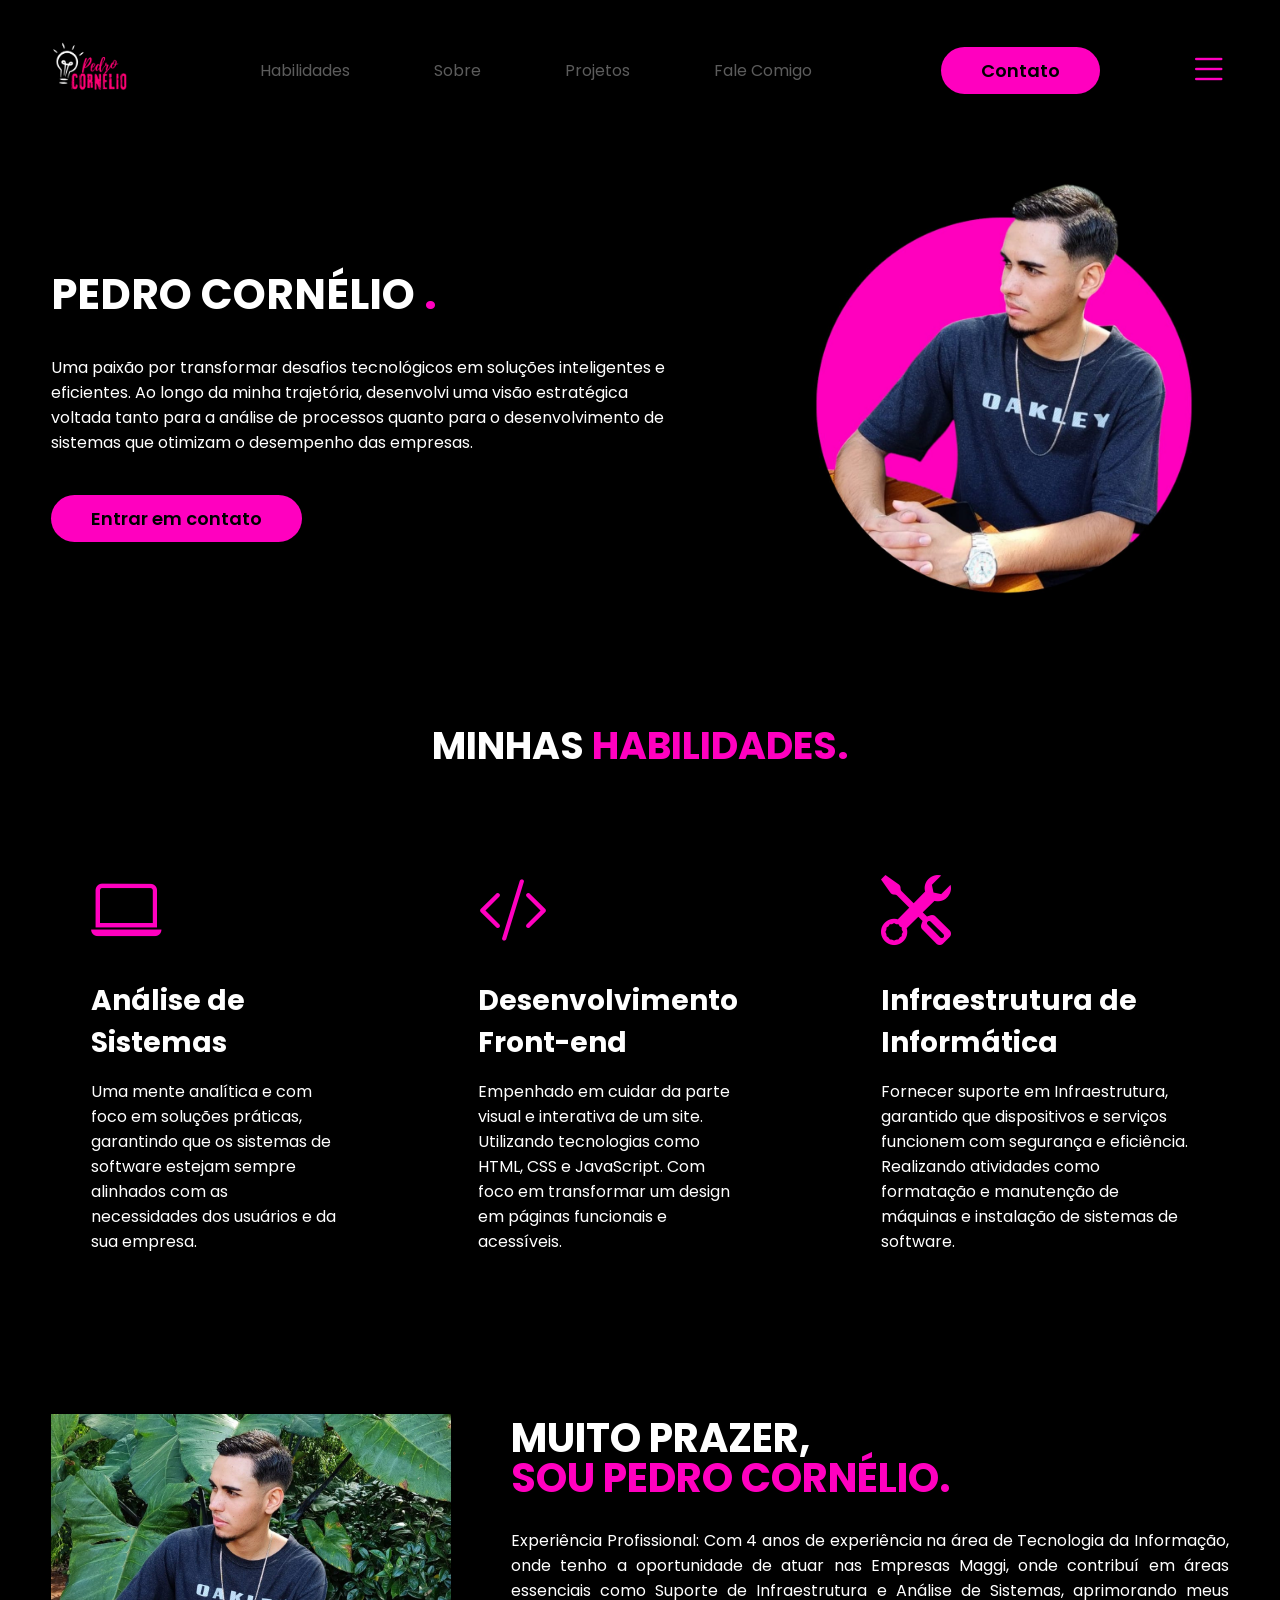
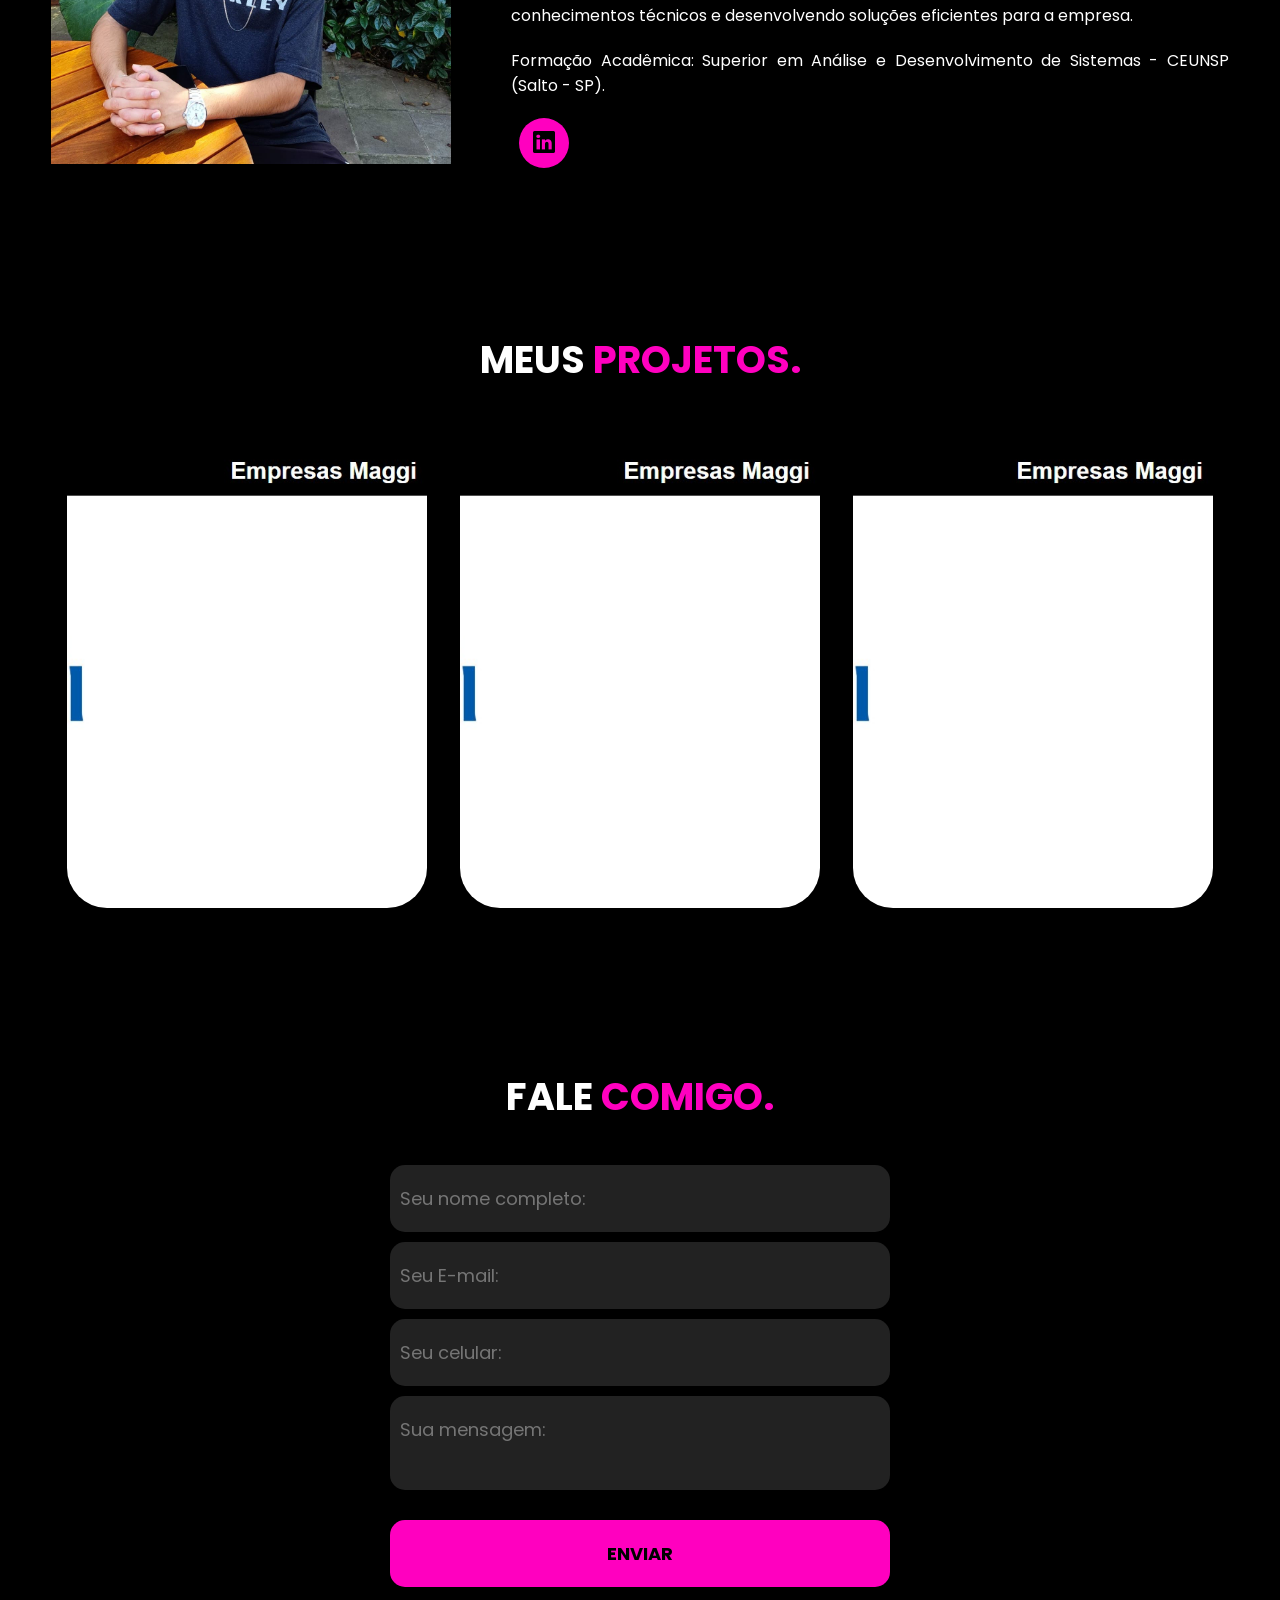
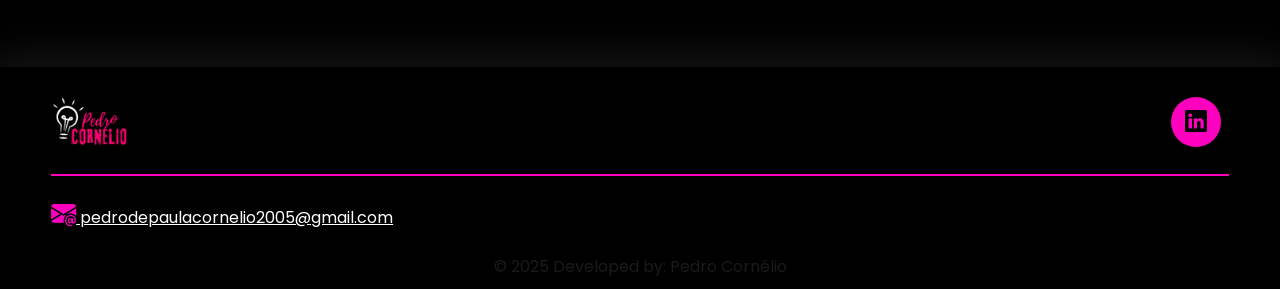
==== index.html @ f1d7cb50 "Rename Portfolio.html to index.html" ====
<!DOCTYPE html>
<html lang="pt-BR">
	<head>
		<meta charset="UTF-8" />
		<meta name="author" content="pedro"/>
        <!-- Google Fonts -->
        <link rel="preconnect" href="https://fonts.googleapis.com">
        <link rel="preconnect" href="https://fonts.gstatic.com" crossorigin>
        <link href="https://fonts.googleapis.com/css2?family=Poppins:ital,wght@0,100;0,200;0,300;0,400;0,500;0,600;0,700;0,800;0,900;1,100;1,200;1,300;1,400;1,500;1,600;1,700;1,800;1,900&display=swap" rel="stylesheet">
        <!-- Google Fonts -->

        <!--Bootstrap-icons-->
        <link rel="stylesheet" href="https://cdn.jsdelivr.net/npm/bootstrap-icons@1.11.3/font/bootstrap-icons.min.css">
        <!--Bootstrap-icons-->

        <!--Estilo CSS-->
        <link rel="stylesheet" href="style.css">
        <!--Estilo CSS-->

        <script src="menu.js" defer></script>

		<title> Pedro Cornélio - Portfólio </title>
	</head>
	<body>

        <header>
            <div class="interface">
                <div class="logo">
                    <a href="#">
                        <img src="images/Logo Image.png" alt="Logo" height="50px" width="80px">
                    </a>
                </div><!--Logo-->

                <nav class="menu-desktop">
                    <ul>
                        <li><a href="#habilidades">Habilidades</a></li>
                        <li><a href="#sobre">Sobre</a></li>
                        <li><a href="#projetos">Projetos</a></li>
                        <li><a href="#falecomigo">Fale Comigo</a></li>
                    </ul>
                </nav>

                <div class="btn-contato">
                    <a href="Meus Contatos/Meus Contatos.html">
                        <button>Contato</button>
                    </a>
                </div>

                <div class="menu-mobile" id="menu-mobile">
                    <div class="btn-fechar">
                        <i class="bi bi-x-circle"></i>
                    </div> <!--btn-fechar-->

                    <nav>
                        <ul>
                            <li><a href="#habilidades">Habilidades</a></li>
                            <li><a href="#sobre">Sobre</a></li>
                            <li><a href="#projetos">Projetos</a></li>
                            <li><a href="#falecomigo">Fale Comigo</a></li>
                            <li><a href="Meus Contatos/Meus Contatos.html">Contato</a></li>
                        </ul>
                    </nav>
                </div> <!--menu-mobile-->

                <div class="btn-abrir-menu" id="btn-menu">
                    <i class="bi bi-list"></i>
                </div> <!--btn-abrir-menu-->

                <div class="overley-menu" id="overley-menu"></div> <!--overley-menu-->

            </div><!--interface-->
        </header>

        <main>
            <section id="inicio" class="topo-do-site">
                <div class="interface">
                    <div class="flex">
                        <div class="txt-topo-site">
                            <h1>PEDRO CORNÉLIO <span>.</span></h1>
                            <p>Uma paixão por transformar desafios tecnológicos em soluções inteligentes e eficientes. Ao longo da minha trajetória, desenvolvi uma visão estratégica voltada tanto para a análise de processos quanto para o desenvolvimento de sistemas que otimizam o desempenho das empresas.</p>

                            <div class="btn-contato">
                                <a href="Meus Contatos/Meus Contatos.html">
                                    <button>Entrar em contato</button>
                                </a>
                            </div>
                        </div> <!--txt-topo-site-->

                        <div class="img-topo-site">
                            <img src="images/Perfil.jpeg" alt="Foto de Perfil" height="450px" width="450px">
                        </div> <!--imagem-topo-site-->
                    </div> <!--flex-->
                </div> <!--Interface-->
            </section> <!--topo-do-site-->

            <section id="habilidades" class="especialidades">
                <div class="interface">
                    <h2 class="titulo">MINHAS <span>HABILIDADES.</span></h2>
                    <div class="flex">
                        <div class="especialidades-box">
                            <i class="bi bi-laptop"></i>
                            <h3>Análise de Sistemas</h3>
                            <p>Uma mente analítica e com foco em soluções práticas, garantindo que os sistemas de software estejam sempre alinhados com as necessidades dos usuários e da sua empresa.</p>
                        </div> <!--especialidades-box-->

                        <div class="especialidades-box">
                            <i class="bi bi-code-slash"></i>
                            <h3>Desenvolvimento Front-end</h3>
                            <p>Empenhado em cuidar da parte visual e interativa de um site. Utilizando tecnologias como HTML, CSS e JavaScript. Com foco em transformar um design em páginas funcionais e acessíveis.</p>
                        </div> <!--especialidades-box-->

                        <div class="especialidades-box">
                            <i class="bi bi-tools"></i>
                            <h3>Infraestrutura de Informática</h3>
                            <p>Fornecer suporte em Infraestrutura, garantido que dispositivos e serviços funcionem com segurança e eficiência. Realizando atividades como formatação e manutenção de máquinas e instalação de sistemas de software.</p>
                        </div> <!--especialidades-box-->
                    </div> <!--flex-->
                </div> <!--Interface-->
            </section> <!--especialidades-->

            <section id="sobre" class="sobre">
                <div class="iterface">
                    <div class="flex">
                        <div class="img-sobre">
                            <img src="images/Foto Apresentacao.jpeg" alt="Foto de Apresentação" height="350px" width="400px">
                        </div> <!--img-sobre-->

                        <div class="txt-sobre">
                            <h2>MUITO PRAZER, <span>SOU PEDRO CORNÉLIO.</span></h2>
                            <p>Experiência Profissional: Com 4 anos de experiência na área de Tecnologia da Informação, onde tenho a oportunidade de atuar nas Empresas Maggi, onde contribuí em áreas essenciais como Suporte de Infraestrutura e Análise de Sistemas, aprimorando meus conhecimentos técnicos e desenvolvendo soluções eficientes para a empresa.</p>
                            <p>Formação Acadêmica: Superior em Análise e Desenvolvimento de Sistemas - CEUNSP (Salto - SP).</p>
                            
                            <div class="btn-social">
                                <a href="https://www.linkedin.com/in/pedro-de-paula-corn%C3%A9lio-4421122bb/" target="_blank">
                                    <button><i class="bi bi-linkedin"></i></button>
                                </a>
                            </div>
                        </div> <!--txt-sobre-->
                    </div> <!--flex-->
                </div> <!--interface-->
            </section> <!--sobre-->

            <section id="projetos" class="portfolio">
                <div class="iterface">
                    <h2 class="titulo">MEUS <span>PROJETOS.</span></h2>
                    <div class="flex">
                        <a href="Meus Projetos/Agenda Telefonica/Agenda Telefonica.html" target="_blank">
                            <div class="img-port" style="background-image: url(images/Projeto\ Menu\ Lateral.jpg);">
                                <div class="overlay">Menu Lateral</div>
                            </div>
                        </a>
                        <a href="Meus Projetos/Agenda Telefonica/Agenda Telefonica.html" target="_blank">
                            <div class="img-port" style="background-image: url(images/Projeto\ Menu\ Lateral.jpg);">
                                <div class="overlay">Menu Lateral</div>
                            </div>
                        </a>
                        <a href="Meus Projetos/Agenda Telefonica/Agenda Telefonica.html" target="_blank">
                            <div class="img-port" style="background-image: url(images/Projeto\ Menu\ Lateral.jpg);">
                                <div class="overlay">Menu Lateral</div>
                            </div>
                        </a>
                    </div> <!--flex-->
                </div> <!--iterface-->
            </section> <!--portfolio-->

            <section id="falecomigo" class="formulario">
                <div class="iterface">
                    <h2 class="titulo">FALE <span>COMIGO.</span></h2>

                    <form action="https://formsubmit.co/pedrodepaulacornelio2005@gmail.com" method="POST">
                        <input type="text" name="nome" placeholder="Seu nome completo:" required>
                        <input type="email" name="email" placeholder="Seu E-mail:" required>
                        <input type="text" name="celular" placeholder="Seu celular:">
                        <textarea name="mensagem" placeholder="Sua mensagem:" required></textarea>

                        <div class="btn-enviar">
                            <input type="submit" value="ENVIAR">
                        </div>
                    </form>
                </div> <!--iterface-->
            </section> <!--formulario-->
        </main>

        <footer>
            <div class="interface">
                <div class="line-footer">
                    <div class="flex">
                        <div class="logo-footer">
                            <a href="#inicio">
                                <img src="images/Logo Image.png" alt="Logo Footer" height="50px" width="80px">
                            </a>
                        </div> <!--logo-footer-->

                        <div class="btn-social">
                            <a href="https://www.linkedin.com/in/pedro-de-paula-corn%C3%A9lio-4421122bb/" target="_blank">
                                <button><i class="bi bi-linkedin"></i></button>
                            </a>
                        </div> <!--btn-social-->
                    </div> <!--flex-->
                </div> <!--line-footer-->

                <div class="line-footer borda">
                    <p><i class="bi bi-envelope-at-fill"></i><a href="mailto:pedrodepaulacornelio2005@gmail.com"> pedrodepaulacornelio2005@gmail.com</a></p>
                </div> <!--line-footer-->

                <p class="footer-desc">© 2025 Developed by: Pedro Cornélio</p>
            </div> <!--iterface-->
        </footer>

	</body>
</html>
---- style.css ----
/* Estilo Geral Página */
*{
    margin: 0;
    padding: 0;
    box-sizing: border-box;
    font-family: 'Poppins', sans-serif;
}

body{
    background-color: black;
    height: 100vh;
}

.interface{
    max-width: 1280px;
    margin: 0 auto;
}

.flex{
    display: flex;
}

.btn-contato button{
    padding: 10px 40px;
    font-size: 18px;
    font-weight: 600;
    background-color: #FF00BF;
    border: 0;
    border-radius: 30px;
    cursor: pointer;
    transition: .2s;
}

.btn-abrir-menu {
    cursor: pointer;
    transition: .2s;
    display: inline-block;
}

.btn-abrir-menu:hover {
    transform: scale(1.05);
}

.btn-abrir-menu:hover i {
    text-shadow: 0px 0px 8px #FF00BF;
}

.menu-mobile .btn-fechar {
    padding: 0;
    width: fit-content;
    margin: 20px 0%;
    background: transparent;
    border: none;
    cursor: pointer;
    transition: .2s;
    display: inline-block;
}

.menu-mobile .btn-fechar:hover {
    transform: scale(1.05);
}

.menu-mobile .btn-fechar:hover i {
    text-shadow: 0px 0px 8px #FF00BF;
}

h2.titulo{
    color: #fff;
    font-size: 38px;
    text-align: center;
}

h2.titulo span{
    color: #FF00BF;
}

button:hover, form .btn-enviar input:hover{
    box-shadow: 0px 0px 8px #FF00BF;
    transform: scale(1.05);
}

/* Rolagem suave entre as seções */
html {
    scroll-behavior: smooth;
}

/* Estilo do Cabeçalho */
header{
    padding: 40px 4%;
}

header > .interface{
    display: flex;
    align-items: center;
    justify-content: space-between;
}

header a{
    color: #5c5c5c;
    text-decoration: none;
    display: inline-block;
    transition: .2s;
}

header nav.menu-desktop a:hover{
    color: #fff;
    transform: scale(1.05);
}

header nav ul{
    list-style-type: none;
}

header nav.menu-desktop ul li{
    display: inline-block;
    padding: 0 40px;
}

/* Estilo do Menu Mobile */ 
.btn-abrir-menu i{
    color: #FF00BF;
    font-size: 40px;
}

.menu-mobile{
    background-color: black;
    height: 100vh;
    position: fixed;
    top: 0;
    right: 0;
    z-index: 99999;
    width: 0%;
    overflow: hidden;
    transition: .5s;
}

.menu-mobile.abrir-menu{
    width: 70%;
}

.menu-mobile.abrir-menu ~ .overley-menu{
    display: block;
}

.menu-mobile .btn-fechar i{
    color: #FF00BF;
    font-size: 30px;
}

.menu-mobile .btn-fechar{
    padding: 20px 5%;
}

.menu-mobile nav ul{
    text-align: right;
}

.menu-mobile nav ul li a{
    color: #fff;
    font-size: 20px;
    font-weight: 300;
    padding: 20px 8%;
    display: block;
}

.menu-mobile nav ul li a:hover{
    background-color: #FF00BF;
}

.overley-menu{
    background-color: rgba(0, 0, 0, 0.753);
    width: 100%;
    height: 100%;
    position: fixed;
    top: 0;
    left: 0;
    z-index: 88888;
    display: none;
}

/* Estilo do Topo do Site */
section.topo-do-site{
    padding: 40px 4%;
}

section.topo-do-site .flex{
    align-items: center;
    justify-content: center;
    gap: 90px;
}

.topo-do-site h1{
    color: #fff;
    font-size: 42px;
    line-height: 40px;
}

.topo-do-site .txt-topo-site h1 span{
    color: #FF00BF;
}

.topo-do-site .txt-topo-site p{
    color: #fff;
    margin: 40px 0px;
}

.topo-do-site .img-topo-site img{
    position: relative;
    animation: flutuar 2s ease-in-out infinite alternate;
}

@keyframes flutuar{
    0%{
        top: 0;
    }
    100%{
        top: 30px;
    }
}

/* Estilo das Especialidades */
section.especialidades{
    padding: 40px 4%;
}

section.especialidades .flex{
    gap: 60px;
}

.especialidades .especialidades-box{
    color: #fff;
    padding: 40px;
    border-radius: 20px;
    margin-top: 45px;
    transition: .2s;
}

.especialidades .especialidades-box:hover{
    transform: scale(1.05);
    box-shadow: 0 0 8px #ffffff70;
}

.especialidades .especialidades-box i{
    font-size: 70px;
    color: #FF00BF;
}

.especialidades .especialidades-box h3{
    font-size: 28px;
    margin: 15px 0;
}

/* Estilo do Sobre */
section.sobre{
    padding: 80px 4%;
}

section.sobre .flex{
    align-items: center;
    gap: 60px;
}

.sobre .txt-sobre{
    color: #fff;
}

.sobre .txt-sobre h2{
    font-size: 40px;
    line-height: 40px;
    margin-bottom: 30px;
}

.sobre .txt-sobre h2 span{
    color: #FF00BF;
    display: block;
}

.sobre .txt-sobre p{
    margin: 20px 0;
    text-align: justify;
}

.btn-social button{
    width: 50px;
    height: 50px;
    border-radius: 50%;
    border: none;
    background-color: #FF00BF;
    font-size: 22px;
    cursor: pointer;
    margin: 0 8px;
    transition: .2s;
}

/* Estilo do Portfólio */
section.portfolio{
    padding: 80px 4%;
}

section.portfolio .flex{
    justify-content: space-around;
    margin-top: 60px;
}

.img-port{
    width: 360px;
    height: 460px;
    background-size: cover;
    background-position: 100% 0%;
    transition: 3s;
    cursor: pointer;
    border-radius: 40px;
    position: relative;
}

.img-port:hover{
    background-position: 0% 100%;
}

.overlay{
    position: absolute;
    top: 0;
    left: 0;
    width: 100%;
    height: 100%;
    background-color: rgba(0, 0, 0, 0.651);
    border-radius: 40px;
    display: flex;
    align-items: center;
    justify-content: center;
    font-size: 25px;
    font-weight: 600;
    color: grey;
    opacity: 0;
    box-shadow: 0 0 8px #ffffff70;
}

.overlay:hover{
    opacity: 1;
}

/* Estilo do Formulário de Contato */
section.formulario{
    padding: 80px 4%;
}

form{
    max-width: 500px;
    margin: 0 auto;
    display: flex;
    justify-content: center;
    flex-direction: column;
    gap: 10px;
    margin-top: 40px;
}

form input, form textarea{
    width: 100%;
    background-color: rgba(128, 128, 128, 0.267);
    border: none;
    outline: none;
    padding: 20px 10px;
    border-radius: 15px;
    color: #fff;
    font-size: 18px;
}

form textarea{
    resize: none;
    max-height: 200px;
}

form .btn-enviar{
    margin-top: 20px;
    text-align: center;
}

form .btn-enviar input{
    background-color: #FF00BF;
    color: black;
    font-weight: 700;
    cursor: pointer;
    transition: .2s;
}

/* Estilo do Rodapé */
footer{
    padding: 10px 4%;
    box-shadow: 0 0 40px 10px #ffffff17;
}

footer .flex{
    justify-content: space-between;
}

footer .line-footer{
    padding: 20px 0;
}

.borda{
    border-top: 2px solid #FF00BF;
}

footer .line-footer p i{
    color: #FF00BF;
    font-size: 25px;
}

footer .line-footer p a{
    color: #fff;
}

.logo-footer:hover{
    cursor: pointer;
    transform: scale(1.05);
}

.footer-desc{
    color: rgba(128, 128, 128, 0.205);
    width: 100%;
    text-align: center;
}

/* Estilo Responsivo */
@media screen and (max-width: 1040px){

    /* Estilo Geral da Página */
    .flex{
        flex-direction: column;
    }

    h2.titulo{
        font-size: 34px;
        line-height: 30px;
    }

    .topo-do-site .flex{
        flex-direction: column-reverse;
    }

    /* Estilo Cabeçalho */
    .menu-desktop, .btn-contato{
        display: none;
    }

    /* Estilo Topo do Site */
    section.topo-do-site .flex{
        gap: 40px;
    }

    section.topo-do-site{
        padding: 20px 8%;
    }

    .topo-do-site h1{
        font-size: 34px;
    }

    .topo-do-site .img-topo-site img{
        width: 100%;
    }

    /* Estilo das Especialidades */
    section.especialidades{
        padding: 40px 8%;
    }

    section.especialidades .flex{
        gap: 40px;
    }

    /* Estilo Sobre */
    section.sobre{
        padding: 80px 8%;
    }

    .sobre .flex{
        flex-direction: column-reverse;
    }

    .sobre .txt-sobre h2{
        font-size: 34px;
        line-height: 34px;
        text-align: center;
    }

    .btn-social{
        text-align: center;
    }

    .img-sobre img{
        width: 100%;
    }

    /* Estilo Portfóliio */
    section.portfolio{
        padding: 80px 8%;
    }    

    .img-port{
        width: 100%;
        max-width: 360px;
        margin: 0 auto;
    }

    section.portfolio .flex{
        gap: 60px;
    }

    /* Estilo Rodapé */
    footer .flex{
        flex-direction: column;
    }

    .logo-footer:hover{
        cursor: auto;
        transform: scale(1.00);
    }
}
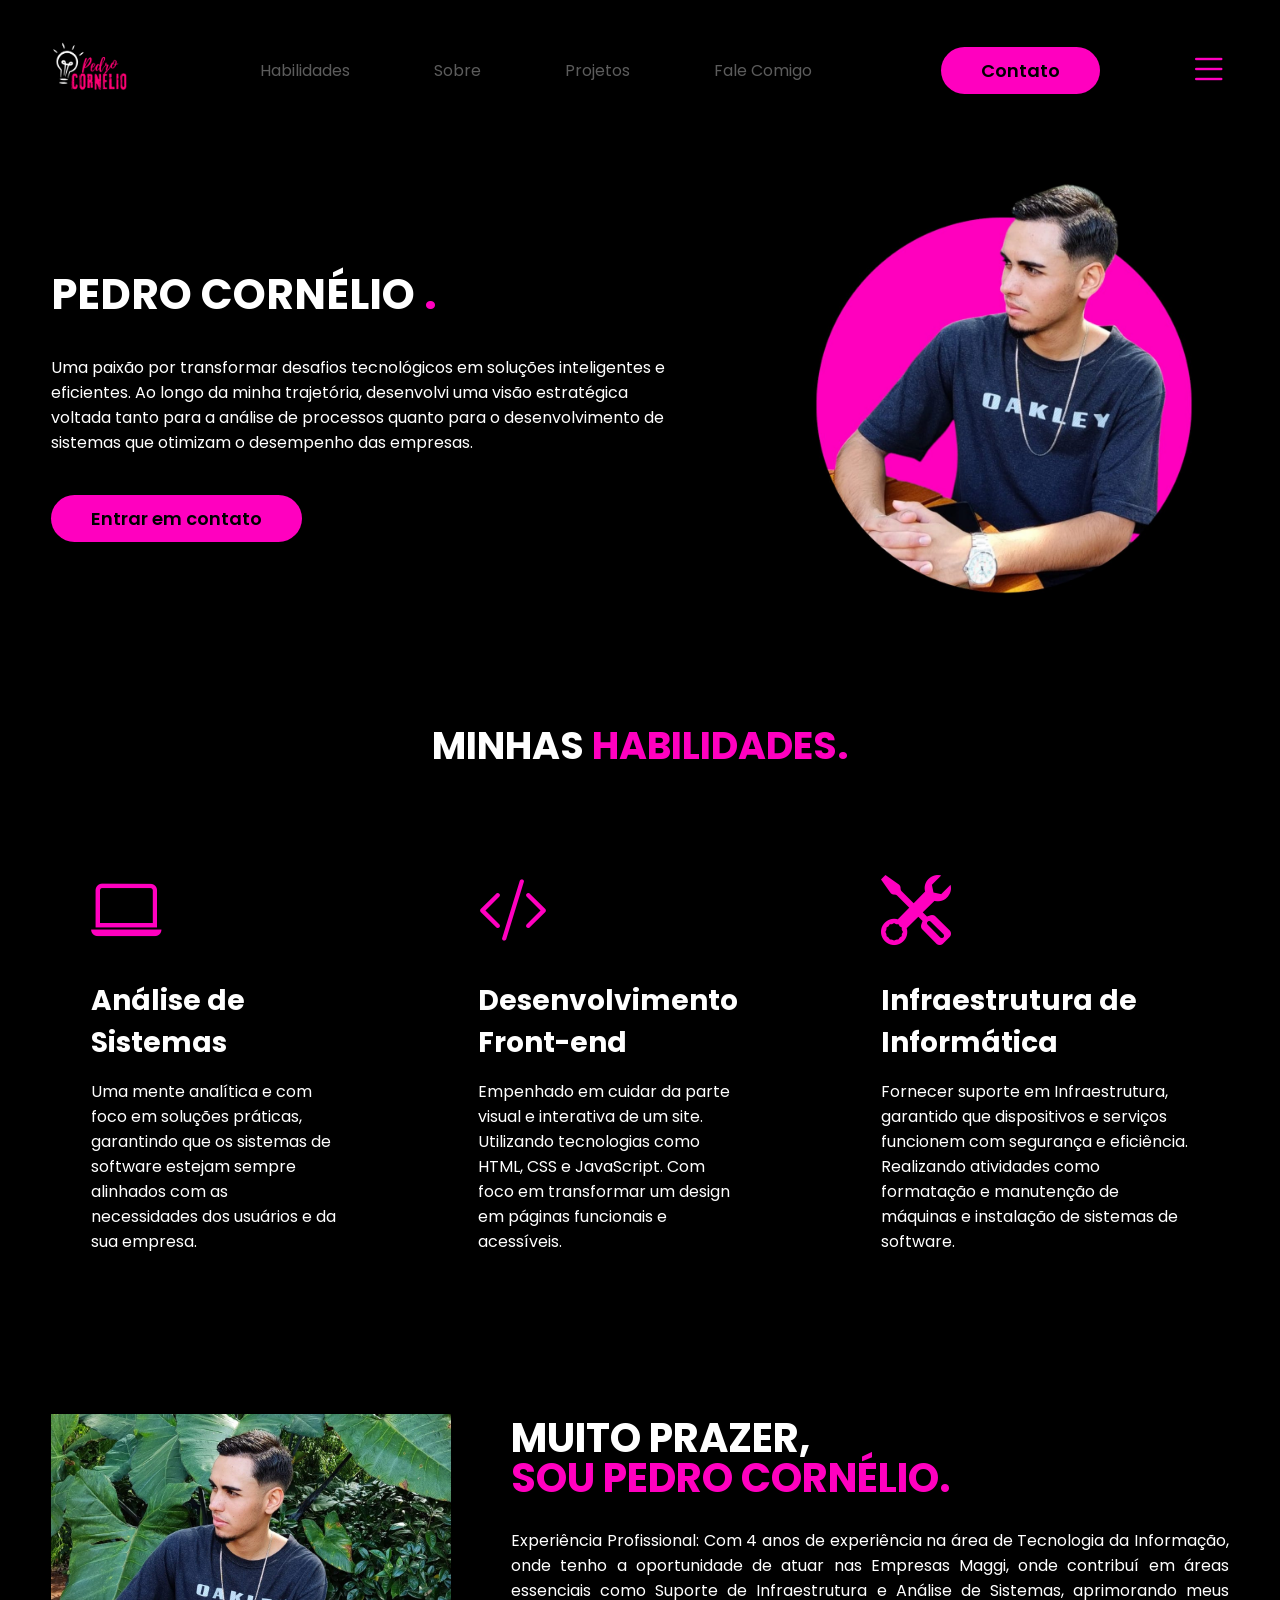
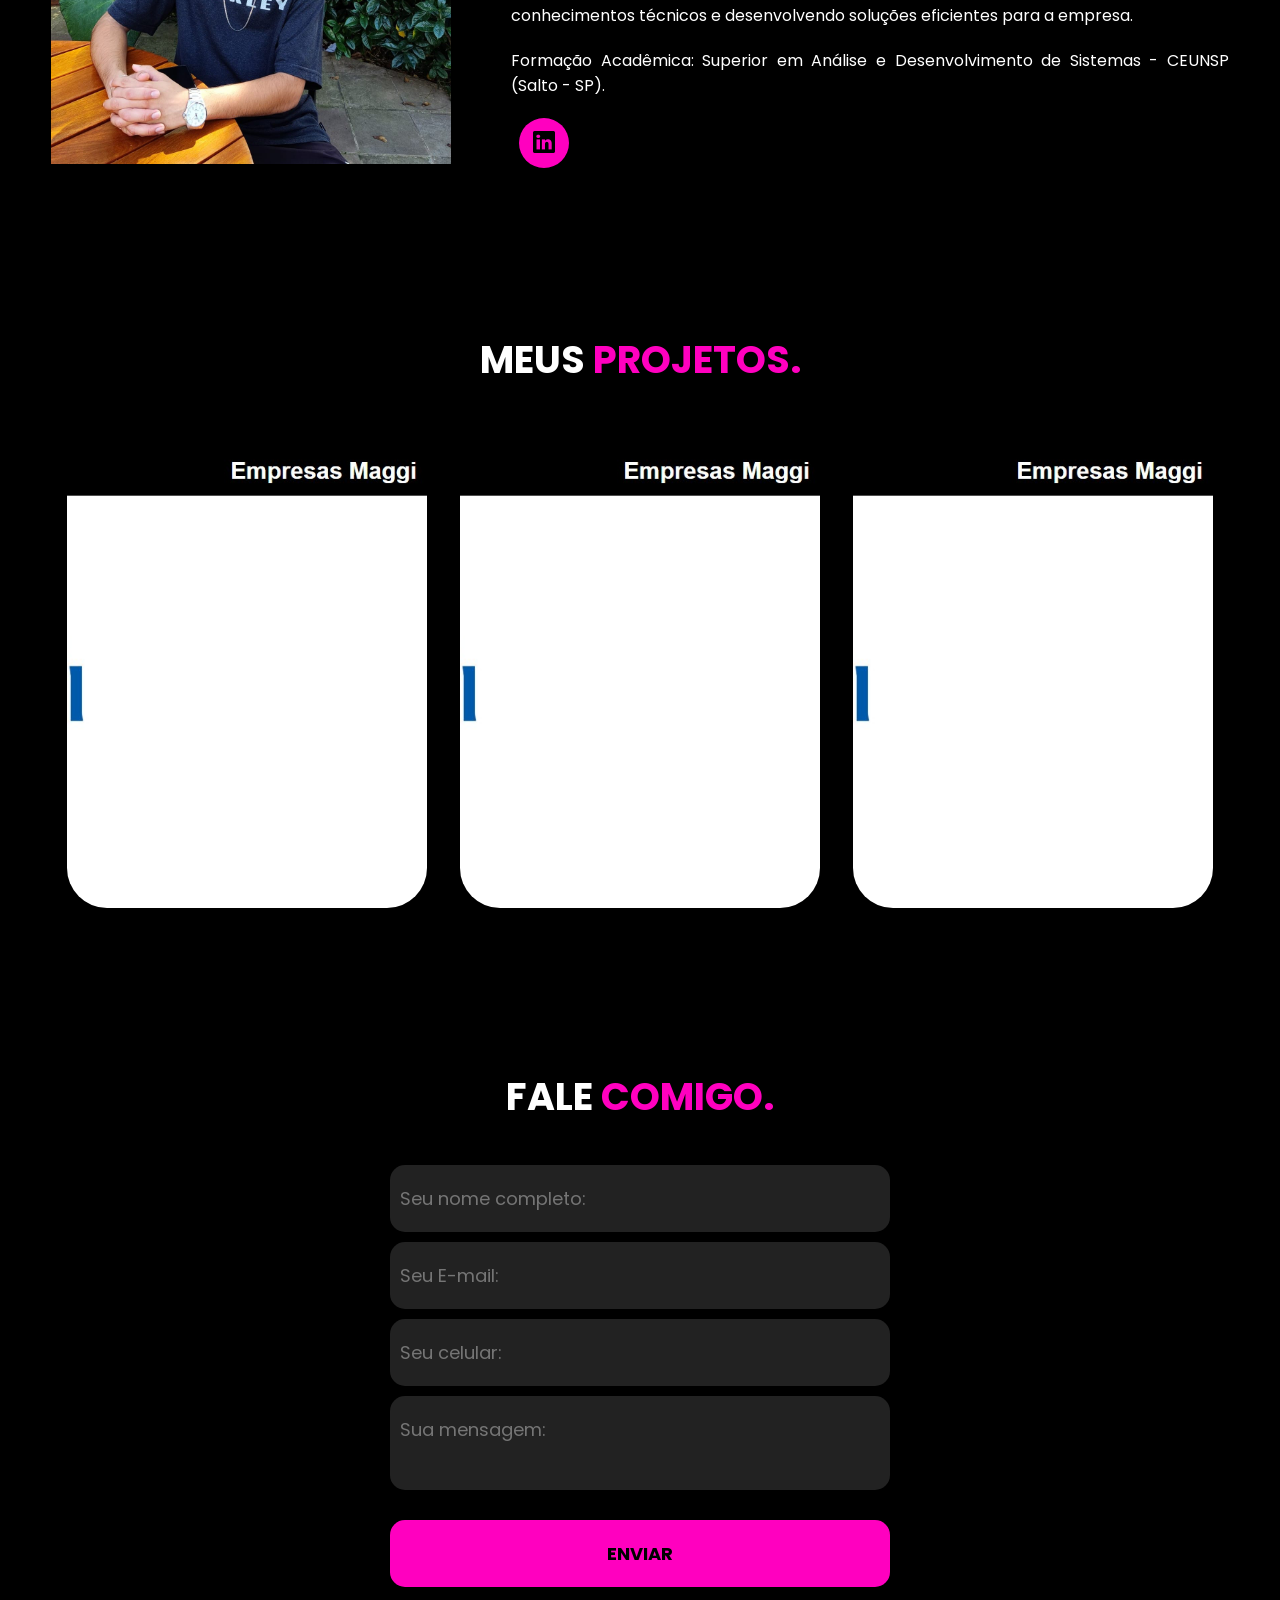
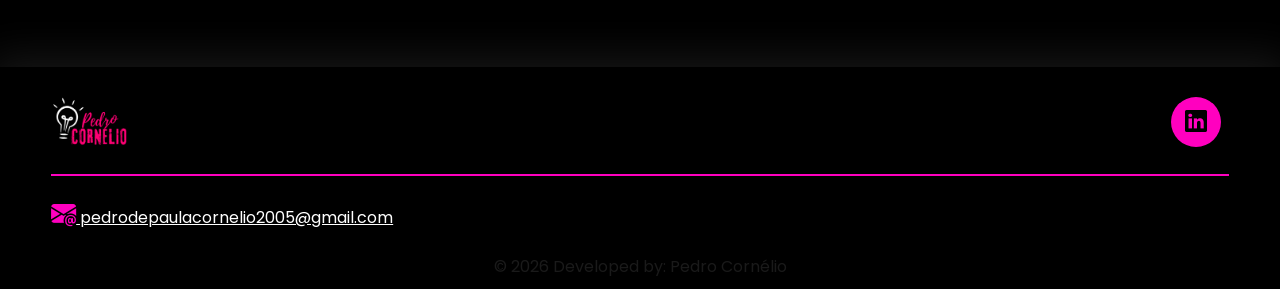
==== commit 50e1cc0c: "Update index.html Atualização." ====
--- a/index.html
+++ b/index.html
@@ -203,7 +203,7 @@
                     <p><i class="bi bi-envelope-at-fill"></i><a href="mailto:pedrodepaulacornelio2005@gmail.com"> pedrodepaulacornelio2005@gmail.com</a></p>
                 </div> <!--line-footer-->
 
-                <p class="footer-desc">© 2025 Developed by: Pedro Cornélio</p>
+                <p class="footer-desc">© 2026 Developed by: Pedro Cornélio</p>
             </div> <!--iterface-->
         </footer>
 
--- a/style.css
+++ b/style.css
@@ -516,4 +516,4 @@
         cursor: auto;
         transform: scale(1.00);
     }
-}+}
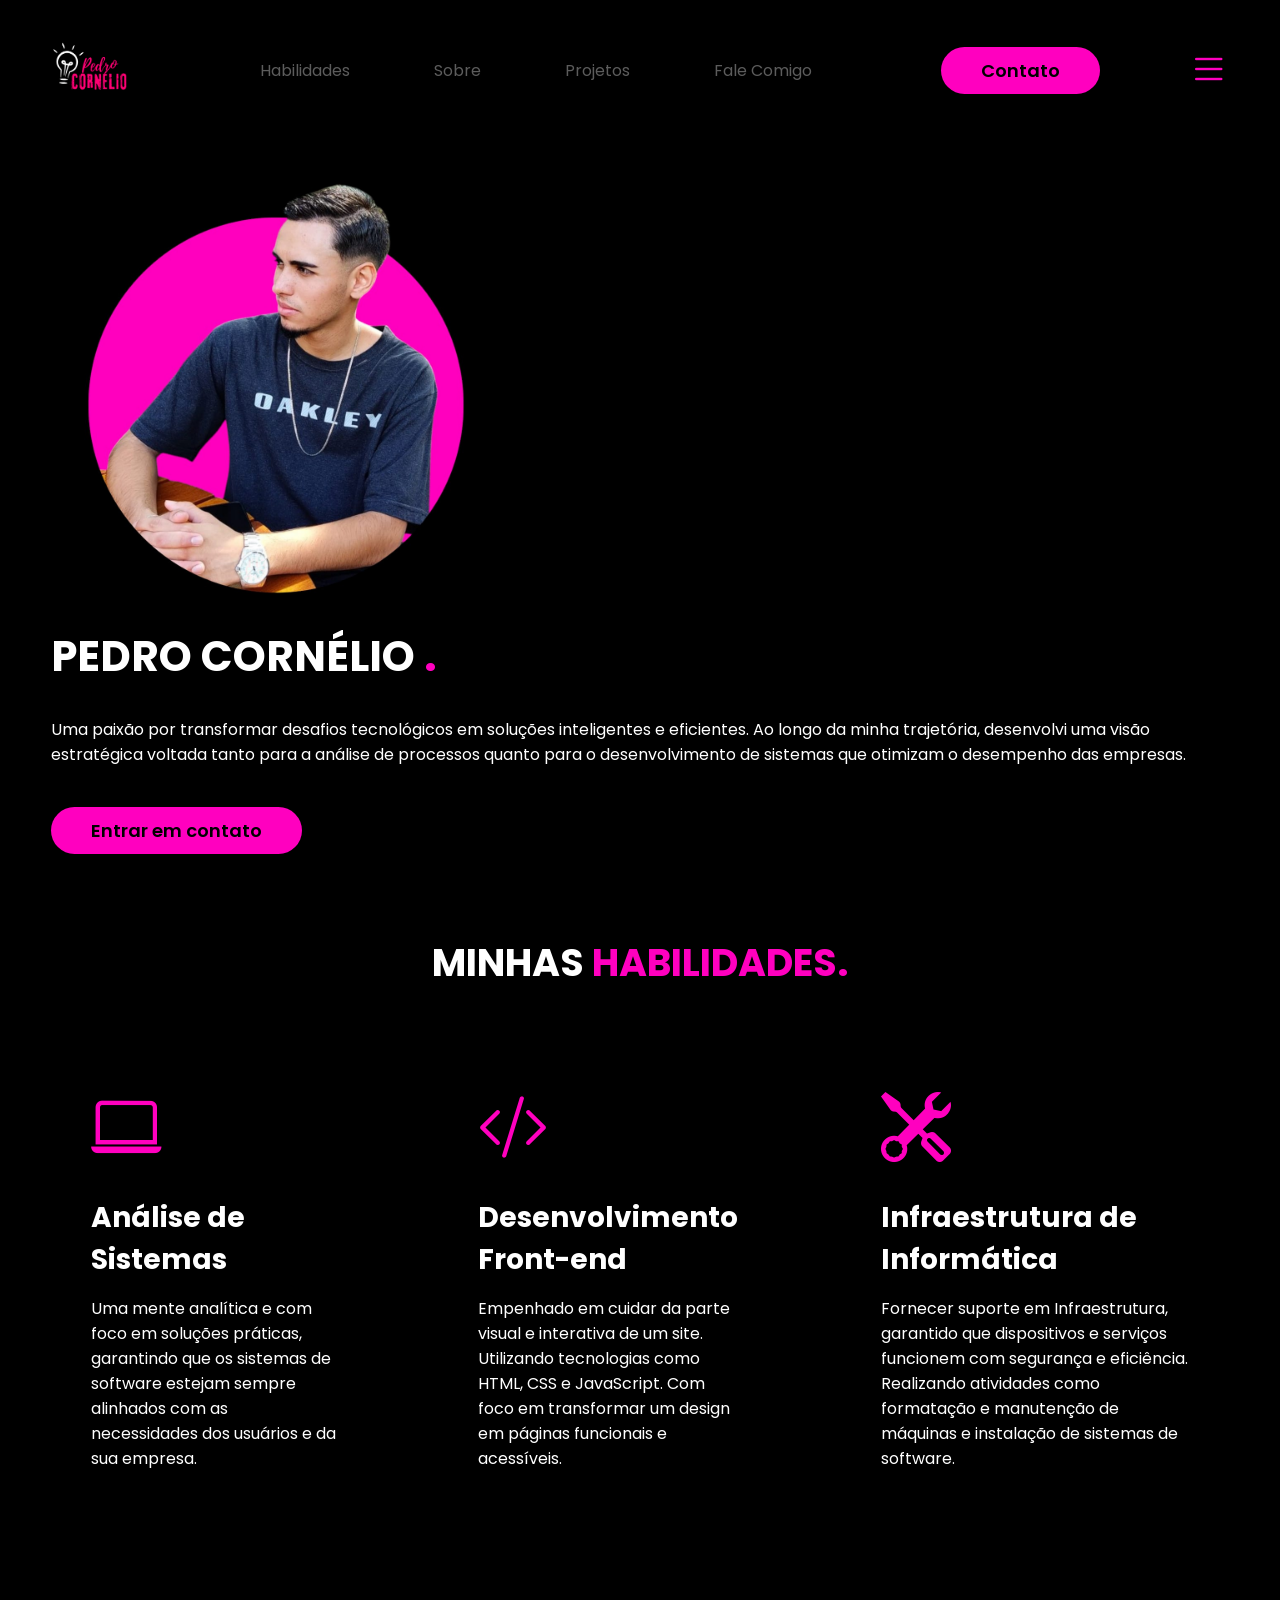
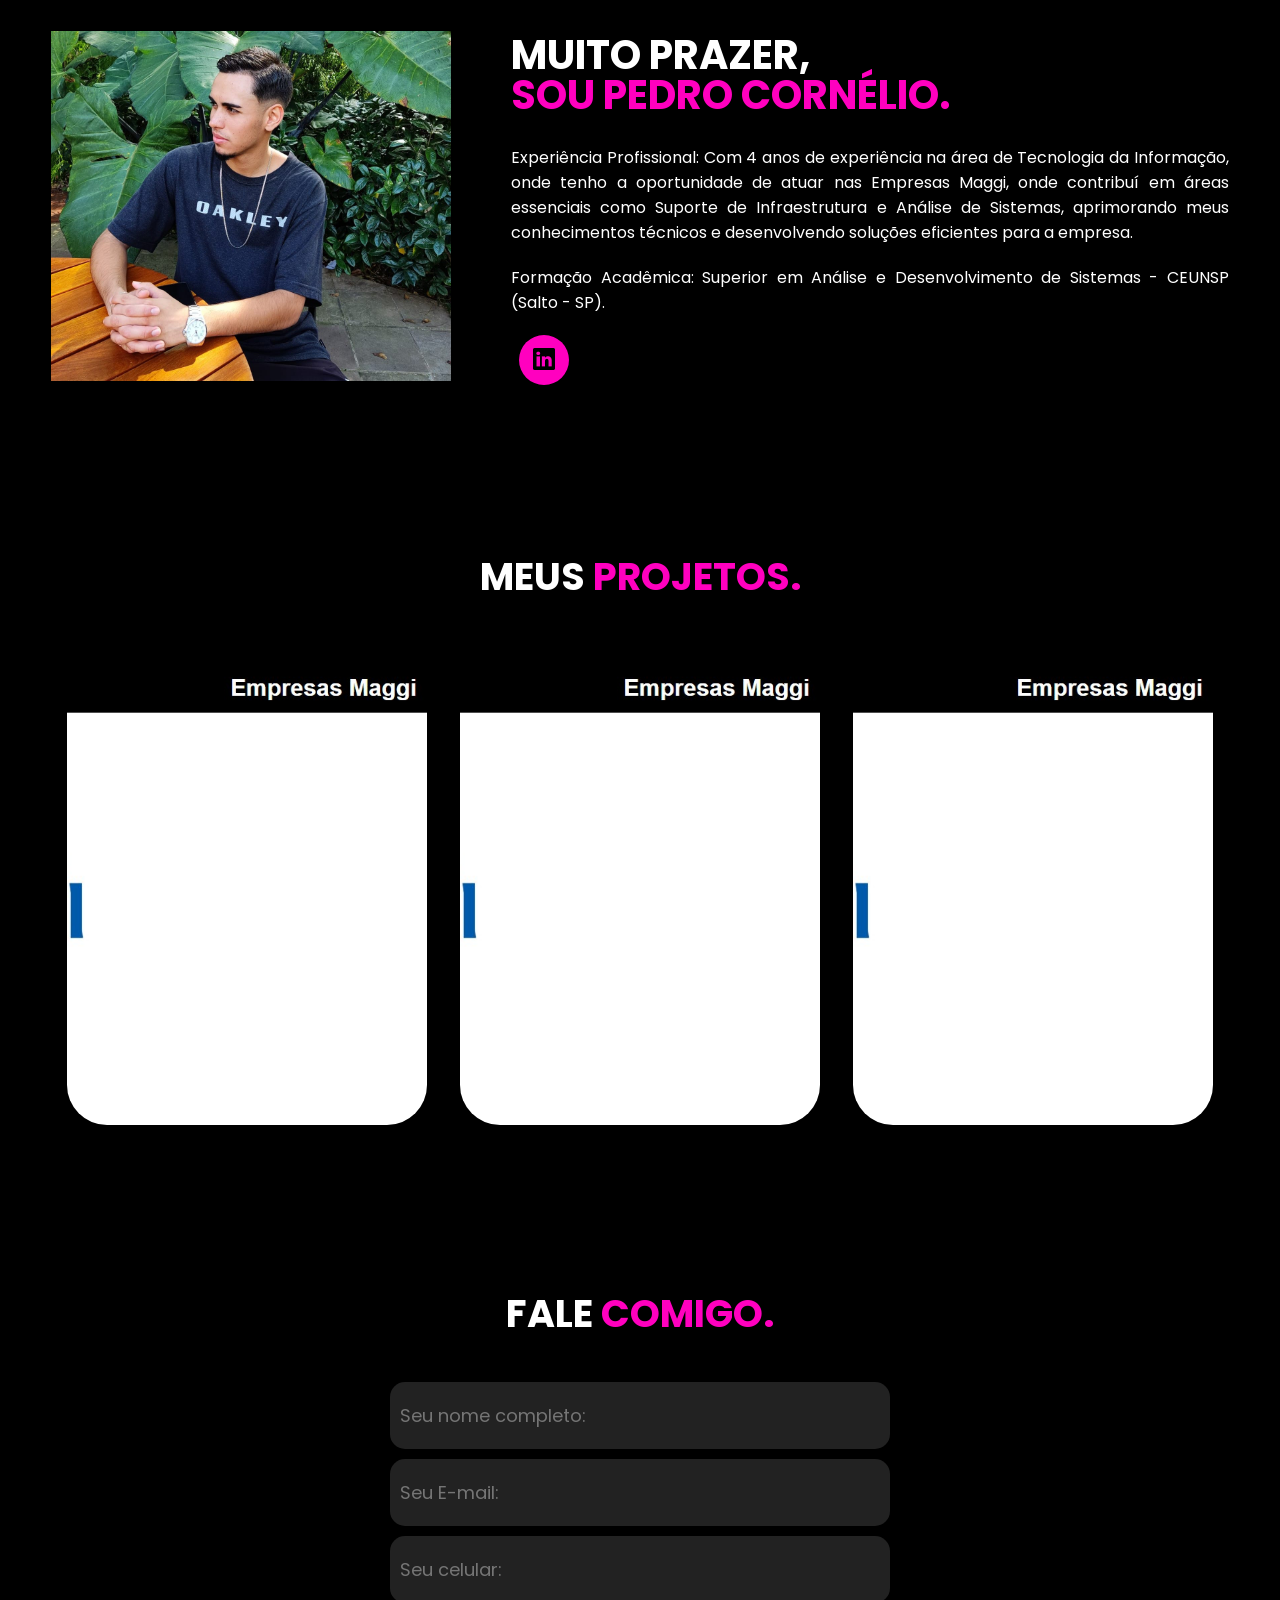
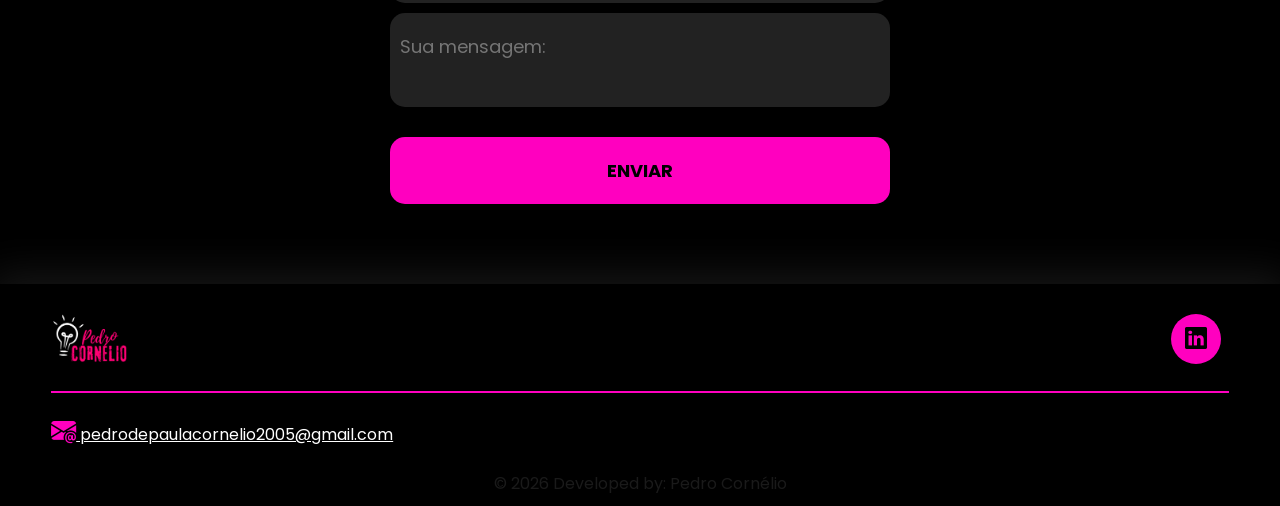
==== commit 89b47ab4: "Atualizando index.html" ====
--- a/index.html
+++ b/index.html
@@ -3,6 +3,8 @@
 	<head>
 		<meta charset="UTF-8" />
 		<meta name="author" content="pedro"/>
+        <meta name="viewport" content="width=device-width, initial-scale=1.0">
+
         <!-- Google Fonts -->
         <link rel="preconnect" href="https://fonts.googleapis.com">
         <link rel="preconnect" href="https://fonts.gstatic.com" crossorigin>
@@ -76,6 +78,10 @@
                 <div class="interface">
                     <div class="flex">
                         <div class="txt-topo-site">
+                            <div class="img-topo-site">
+                                <img src="images/Perfil.jpeg" alt="Foto de Perfil" height="450px" width="450px">
+                            </div> <!--imagem-topo-site-->
+
                             <h1>PEDRO CORNÉLIO <span>.</span></h1>
                             <p>Uma paixão por transformar desafios tecnológicos em soluções inteligentes e eficientes. Ao longo da minha trajetória, desenvolvi uma visão estratégica voltada tanto para a análise de processos quanto para o desenvolvimento de sistemas que otimizam o desempenho das empresas.</p>
 
@@ -86,9 +92,6 @@
                             </div>
                         </div> <!--txt-topo-site-->
 
-                        <div class="img-topo-site">
-                            <img src="images/Perfil.jpeg" alt="Foto de Perfil" height="450px" width="450px">
-                        </div> <!--imagem-topo-site-->
                     </div> <!--flex-->
                 </div> <!--Interface-->
             </section> <!--topo-do-site-->
--- a/style.css
+++ b/style.css
@@ -120,6 +120,11 @@
 .btn-abrir-menu i{
     color: #FF00BF;
     font-size: 40px;
+}
+
+.menu-mobile {
+    box-shadow: -10px 0 40px rgba(255, 0, 191, 0.1);
+    transition: .4s ease-in-out; /* Transição mais suave */
 }
 
 .menu-mobile{
@@ -135,7 +140,7 @@
 }
 
 .menu-mobile.abrir-menu{
-    width: 70%;
+    width: 280px; /* Tamanho fixo e adequado para celular */
 }
 
 .menu-mobile.abrir-menu ~ .overley-menu{
@@ -151,24 +156,35 @@
     padding: 20px 5%;
 }
 
-.menu-mobile nav ul{
-    text-align: right;
-}
-
-.menu-mobile nav ul li a{
-    color: #fff;
-    font-size: 20px;
-    font-weight: 300;
+.menu-mobile nav ul {
+    text-align: left; /* Mudou de right para left */
     padding: 20px 8%;
+}
+
+.menu-mobile nav ul li {
+    margin-bottom: 8px; /* Novo */
+}
+
+.menu-mobile nav ul li a {
+    color: #fff;
+    font-size: 22px;
+    font-weight: 400;
+    padding: 15px 20px; /* Padding mais confortável */
     display: block;
-}
-
-.menu-mobile nav ul li a:hover{
+    border-radius: 12px; /* Novo */
+    transition: .2s;
+    letter-spacing: 1px; /* Novo */
+}
+
+.menu-mobile nav ul li a:hover {
     background-color: #FF00BF;
+    color: #000;
+    transform: translateX(8px); /* Novo - efeito de deslocamento */
 }
 
 .overley-menu{
     background-color: rgba(0, 0, 0, 0.753);
+    backdrop-filter: blur(3px); /* Novo - efeito de desfoque */
     width: 100%;
     height: 100%;
     position: fixed;
@@ -176,6 +192,35 @@
     left: 0;
     z-index: 88888;
     display: none;
+}
+
+.menu-mobile .menu-footer {
+    position: absolute;
+    bottom: 40px;
+    left: 0;
+    width: 100%;
+    padding: 0 8%;
+    color: #555;
+    font-size: 12px;
+    text-align: center;
+}
+
+.menu-mobile .menu-footer .social-icons {
+    display: flex;
+    justify-content: center;
+    gap: 15px;
+    margin-bottom: 15px;
+}
+
+.menu-mobile .menu-footer .social-icons a {
+    color: #FF00BF;
+    font-size: 22px;
+    transition: .2s;
+}
+
+.menu-mobile .menu-footer .social-icons a:hover {
+    transform: scale(1.2);
+    color: #fff;
 }
 
 /* Estilo do Topo do Site */
@@ -434,8 +479,12 @@
         line-height: 30px;
     }
 
-    .topo-do-site .flex{
-        flex-direction: column-reverse;
+    .topo-do-site .img-topo-site img {
+    max-width: 100%;
+    }
+
+    .img-sobre img {
+    max-width: 100%;
     }
 
     /* Estilo Cabeçalho */
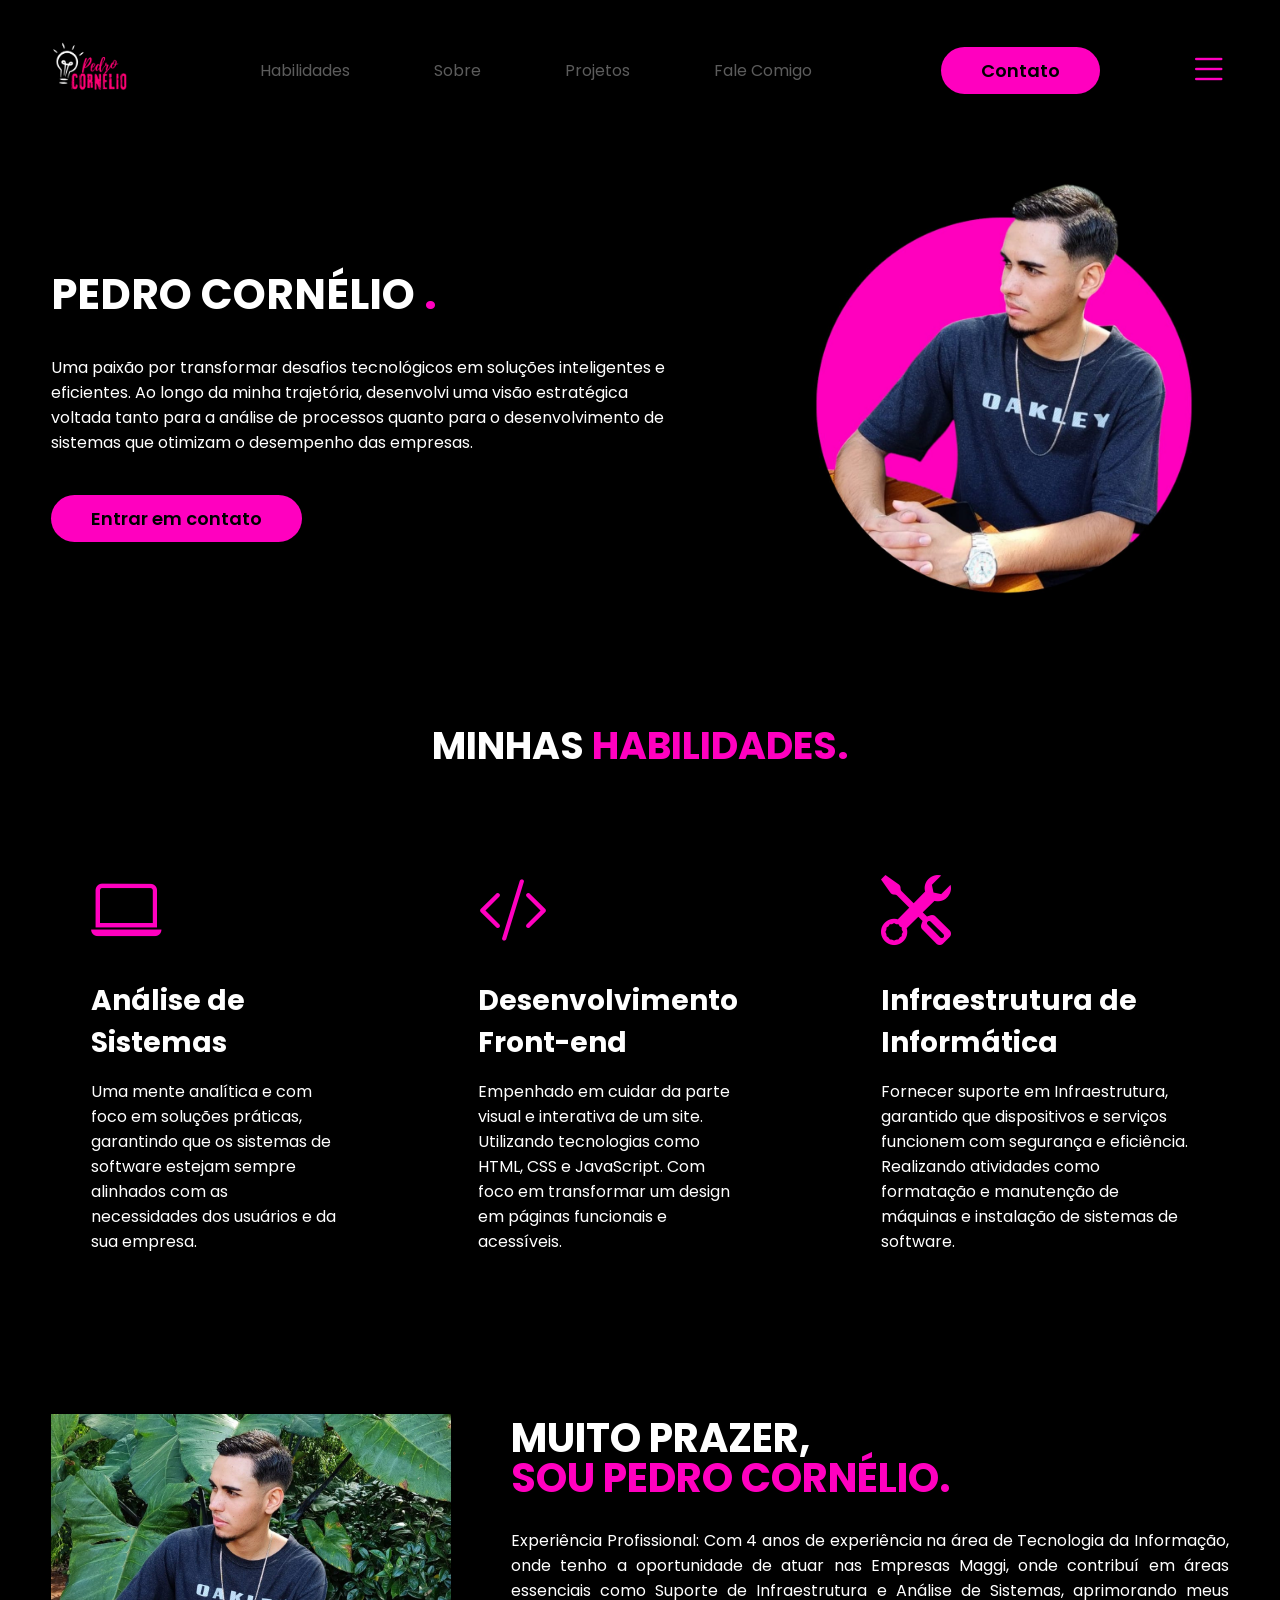
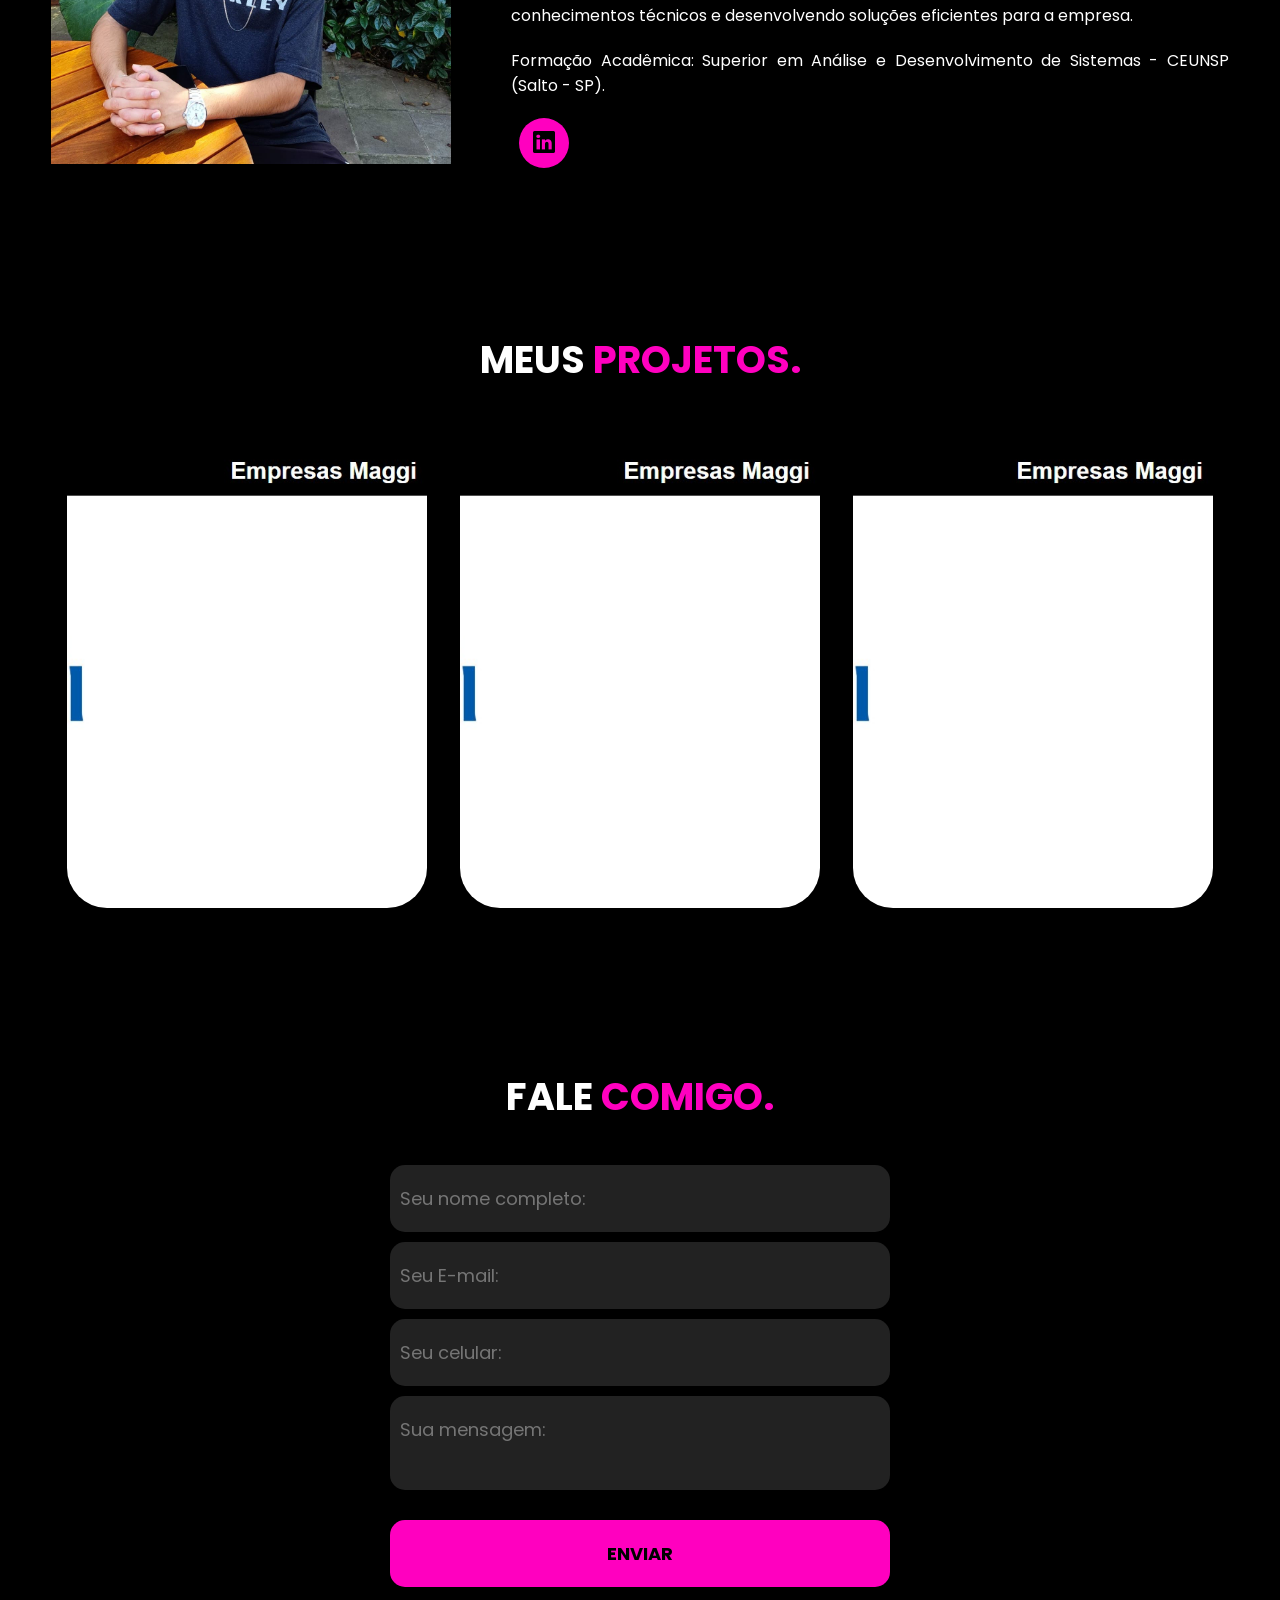
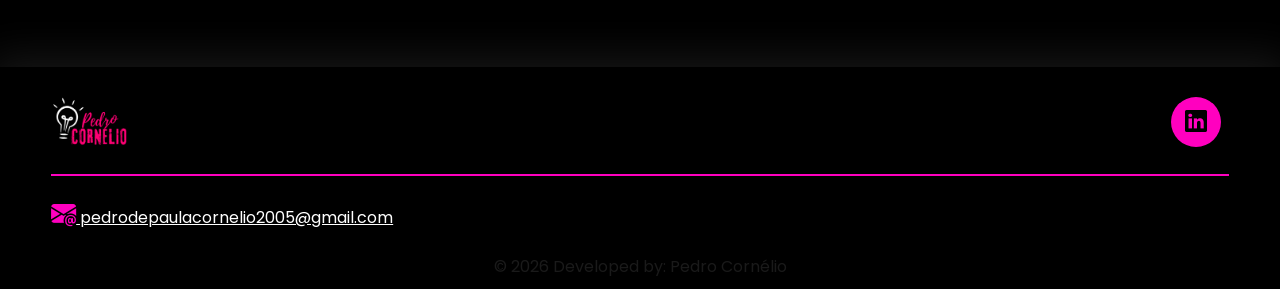
==== commit c8c73e85: "Atualizando index.html" ====
--- a/index.html
+++ b/index.html
@@ -78,10 +78,6 @@
                 <div class="interface">
                     <div class="flex">
                         <div class="txt-topo-site">
-                            <div class="img-topo-site">
-                                <img src="images/Perfil.jpeg" alt="Foto de Perfil" height="450px" width="450px">
-                            </div> <!--imagem-topo-site-->
-
                             <h1>PEDRO CORNÉLIO <span>.</span></h1>
                             <p>Uma paixão por transformar desafios tecnológicos em soluções inteligentes e eficientes. Ao longo da minha trajetória, desenvolvi uma visão estratégica voltada tanto para a análise de processos quanto para o desenvolvimento de sistemas que otimizam o desempenho das empresas.</p>
 
@@ -92,6 +88,9 @@
                             </div>
                         </div> <!--txt-topo-site-->
 
+                        <div class="img-topo-site">
+                            <img src="images/Perfil.jpeg" alt="Foto de Perfil" height="450px" width="450px">
+                        </div> <!--imagem-topo-site-->
                     </div> <!--flex-->
                 </div> <!--Interface-->
             </section> <!--topo-do-site-->
--- a/style.css
+++ b/style.css
@@ -505,8 +505,18 @@
         font-size: 34px;
     }
 
+    .topo-do-site .img-topo-site {
+        width: 100%;
+        max-width: 100%;
+        overflow: hidden;
+    }
+
     .topo-do-site .img-topo-site img{
         width: 100%;
+        height: auto;
+        max-height: 400px;
+        object-fit: cover;
+        display: block;
     }
 
     /* Estilo das Especialidades */
@@ -524,7 +534,7 @@
     }
 
     .sobre .flex{
-        flex-direction: column-reverse;
+        flex-direction: column;
     }
 
     .sobre .txt-sobre h2{
@@ -537,8 +547,18 @@
         text-align: center;
     }
 
-    .img-sobre img{
+    .sobre .img-sobre {
         width: 100%;
+        max-width: 100%;
+        overflow: hidden;
+    }
+
+    .sobre .img-sobre img{
+        width: 100%;
+        height: auto;
+        max-height: 400px;
+        object-fit: cover;
+        display: block;
     }
 
     /* Estilo Portfóliio */
